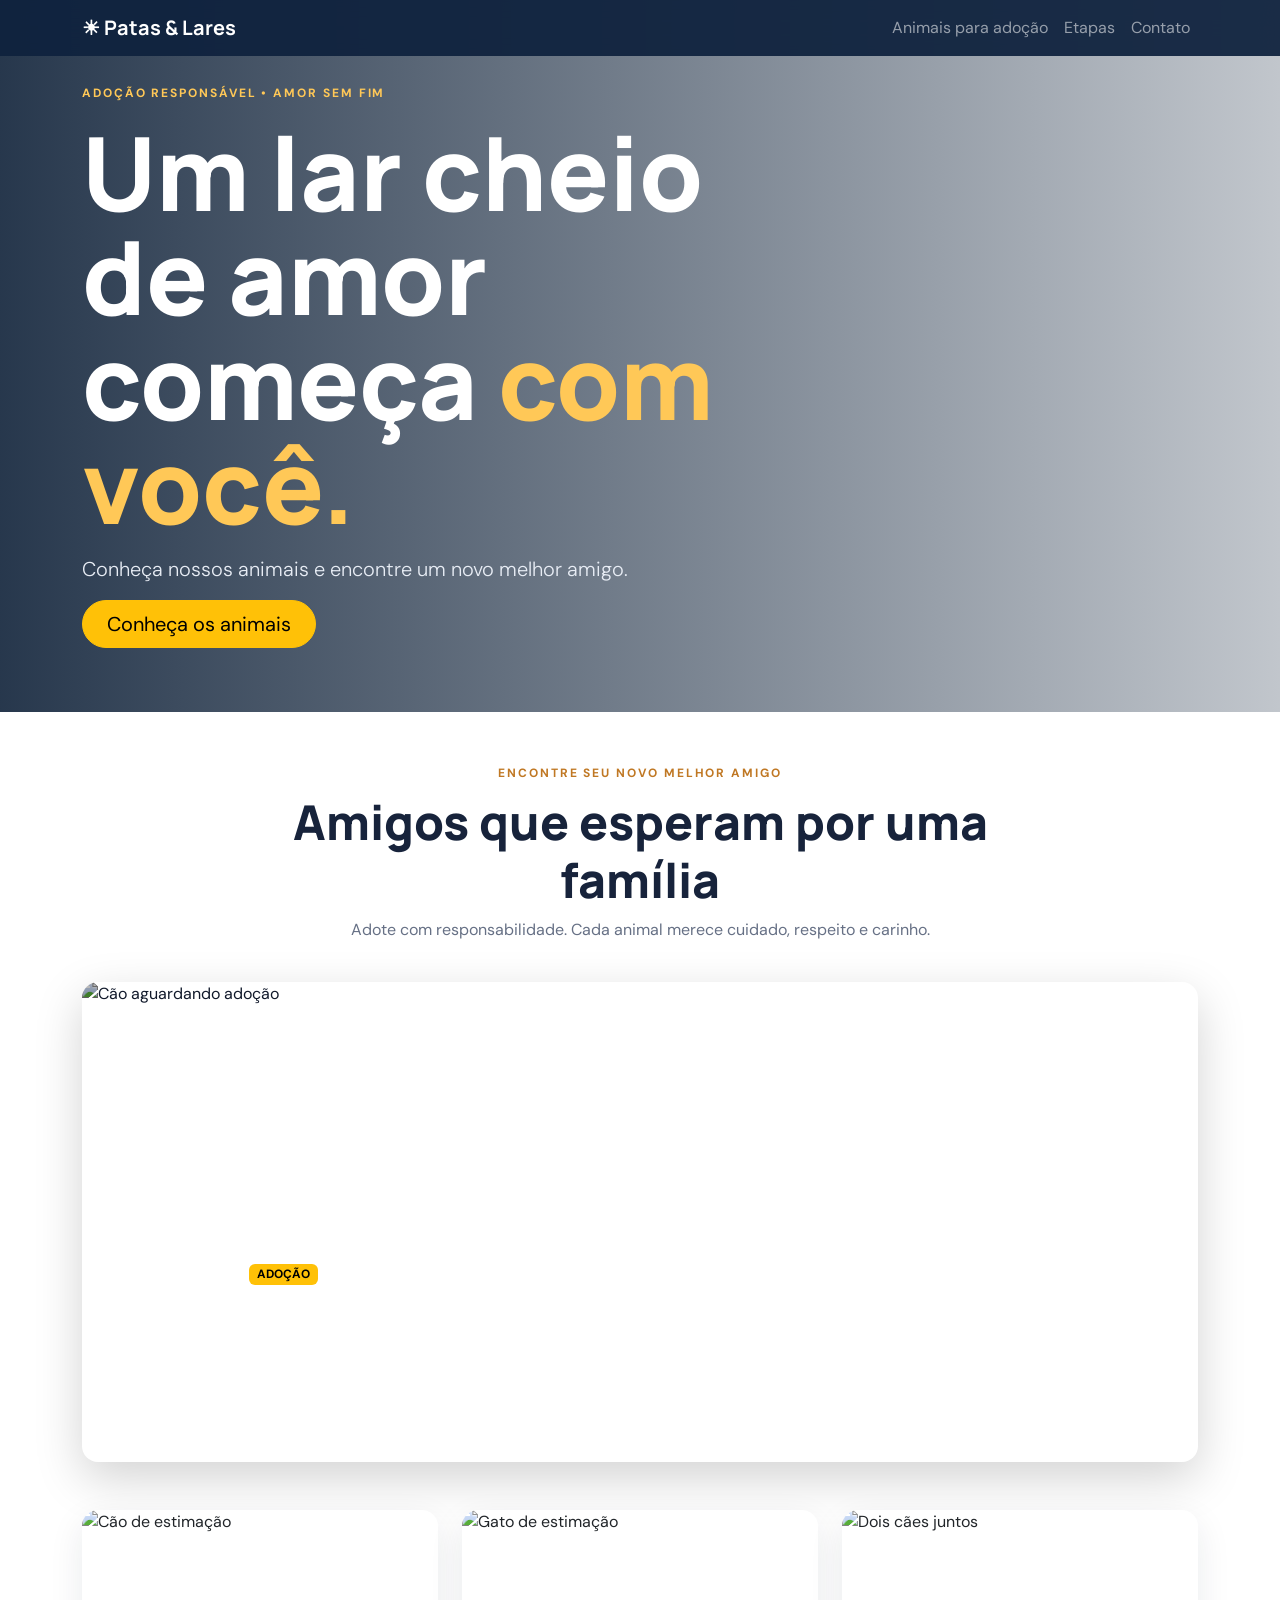
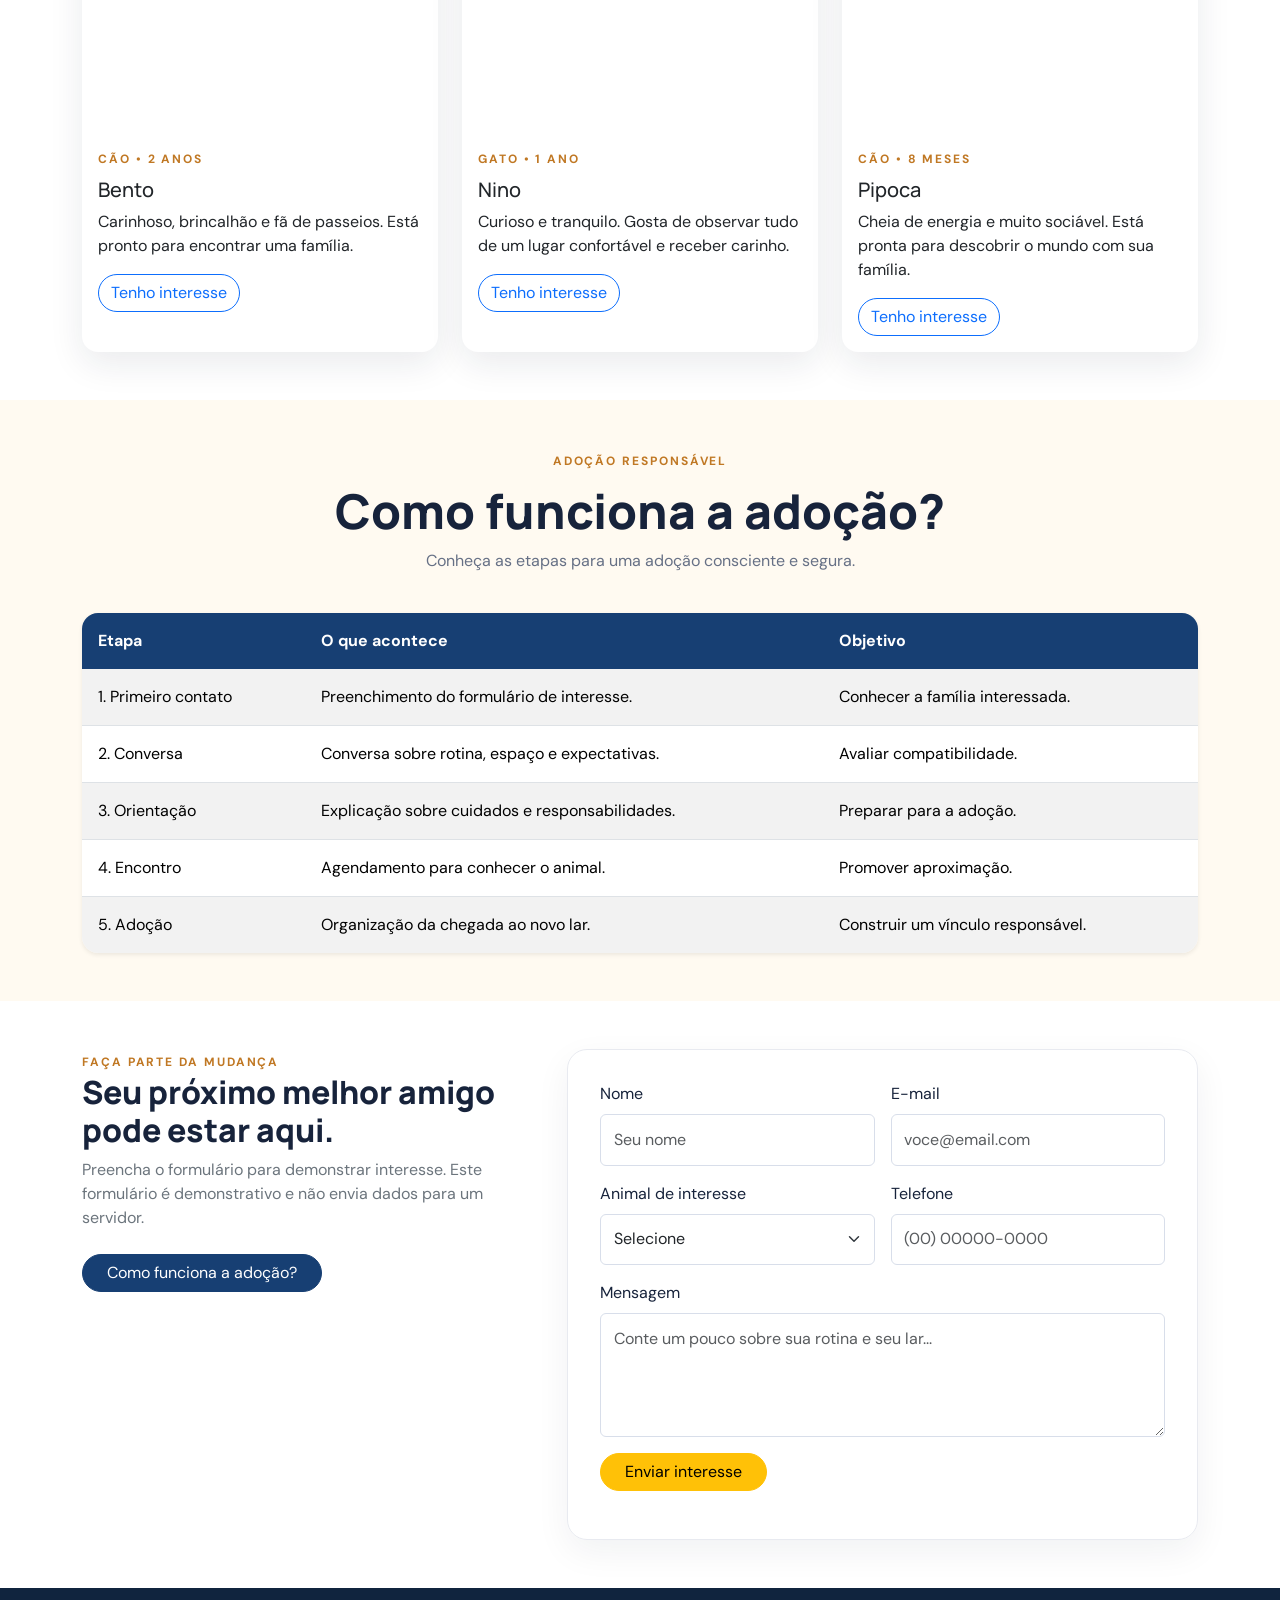
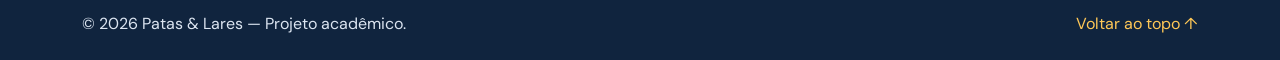
==== bootstrap/index.html @ 0aa063d4 "Pending changes exported from your codespace" ====
<!doctype html>
<html lang="pt-BR">
<head>
  <meta charset="utf-8">
  <meta name="viewport" content="width=device-width, initial-scale=1">
  <meta name="description" content="Conheça cães e gatos que esperam por uma família.">
  <title>Patas & Lares | Adoção responsável</title>
  <link href="https://cdn.jsdelivr.net/npm/bootstrap@5.3.3/dist/css/bootstrap.min.css" rel="stylesheet">
  <link rel="stylesheet" href="style.css">
</head>
<body>
<header>
  <nav class="navbar navbar-expand-lg navbar-dark fixed-top site-nav">
    <div class="container">
      <a class="navbar-brand fw-bold" href="#inicio">☀ Patas & Lares</a>
      <button class="navbar-toggler" type="button" data-bs-toggle="collapse" data-bs-target="#menu" aria-controls="menu" aria-expanded="false" aria-label="Abrir menu">
        <span class="navbar-toggler-icon"></span>
      </button>
      <div class="collapse navbar-collapse" id="menu">
        <ul class="navbar-nav ms-auto">
          <li class="nav-item"><a class="nav-link" href="#adote">Animais para adoção</a></li>
          <li class="nav-item"><a class="nav-link" href="#processo">Etapas</a></li>
          <li class="nav-item"><a class="nav-link" href="#contato">Contato</a></li>
        </ul>
      </div>
    </div>
  </nav>
</header>

<main id="inicio">
  <section class="hero-section">
    <div class="container hero-content">
      <span class="eyebrow">ADOÇÃO RESPONSÁVEL • AMOR SEM FIM</span>
      <h1>Um lar cheio de amor começa <span>com você.</span></h1>
      <p class="lead">Conheça nossos animais e encontre um novo melhor amigo.</p>
      <a class="btn btn-warning btn-lg rounded-pill px-4" href="#adote">Conheça os animais</a>
    </div>
  </section>

  <section class="py-5" id="adote">
    <div class="container">
      <div class="section-heading">
        <span class="eyebrow">ENCONTRE SEU NOVO MELHOR AMIGO</span>
        <h2>Amigos que esperam por uma família</h2>
        <p>Adote com responsabilidade. Cada animal merece cuidado, respeito e carinho.</p>
      </div>

      <div id="destaques" class="carousel slide shadow-lg rounded-4 overflow-hidden mb-5" data-bs-ride="carousel">
        <div class="carousel-indicators">
          <button type="button" data-bs-target="#destaques" data-bs-slide-to="0" class="active" aria-current="true" aria-label="Slide 1"></button>
          <button type="button" data-bs-target="#destaques" data-bs-slide-to="1" aria-label="Slide 2"></button>
          <button type="button" data-bs-target="#destaques" data-bs-slide-to="2" aria-label="Slide 3"></button>
        </div>
        <div class="carousel-inner">
          <div class="carousel-item active">
            <img src="https://images.unsplash.com/photo-1552053831-71594a27632d?auto=format&fit=crop&w=1600&q=85" class="d-block w-100 carousel-img" alt="Cão aguardando adoção">
            <div class="carousel-caption text-start"><span class="badge text-bg-warning">ADOÇÃO</span><h3>Um novo começo para todos</h3><p>Amor, cuidado e uma família para chamar de sua.</p></div>
          </div>
          <div class="carousel-item">
            <img src="https://images.unsplash.com/photo-1516734212186-a967f81ad0d7?auto=format&fit=crop&w=1600&q=85" class="d-block w-100 carousel-img" alt="Cachorro recebendo carinho">
            <div class="carousel-caption text-start"><span class="badge text-bg-warning">CUIDADO</span><h3>Cada focinho merece uma chance</h3><p>Resgatamos, cuidamos e buscamos famílias responsáveis.</p></div>
          </div>
          <div class="carousel-item">
            <img src="https://images.unsplash.com/photo-1573865526739-10659fec78a5?auto=format&fit=crop&w=1600&q=85" class="d-block w-100 carousel-img" alt="Gato aguardando adoção">
            <div class="carousel-caption text-start"><span class="badge text-bg-warning">SEJA PARTE</span><h3>Adote, apadrinhe ou ajude</h3><p>Toda ajuda aproxima um animal de um futuro melhor.</p></div>
          </div>
        </div>
        <button class="carousel-control-prev" type="button" data-bs-target="#destaques" data-bs-slide="prev"><span class="carousel-control-prev-icon" aria-hidden="true"></span><span class="visually-hidden">Anterior</span></button>
        <button class="carousel-control-next" type="button" data-bs-target="#destaques" data-bs-slide="next"><span class="carousel-control-next-icon" aria-hidden="true"></span><span class="visually-hidden">Próximo</span></button>
      </div>

      <div class="row g-4">
        <div class="col-md-4">
          <article class="card experience-card h-100">
            <img src="https://images.unsplash.com/photo-1552053831-71594a27632d?auto=format&fit=crop&w=900&q=80" class="card-img-top" alt="Cão de estimação">
            <div class="card-body"><span class="eyebrow">CÃO • 2 ANOS</span><h3 class="h5 card-title mt-2">Bento</h3><p class="card-text">Carinhoso, brincalhão e fã de passeios. Está pronto para encontrar uma família.</p><a href="#contato" class="btn btn-outline-primary rounded-pill">Tenho interesse</a></div>
          </article>
        </div>
        <div class="col-md-4">
          <article class="card experience-card h-100">
            <img src="https://images.unsplash.com/photo-1516734212186-a967f81ad0d7?auto=format&fit=crop&w=900&q=80" class="card-img-top" alt="Gato de estimação">
            <div class="card-body"><span class="eyebrow">GATO • 1 ANO</span><h3 class="h5 card-title mt-2">Nino</h3><p class="card-text">Curioso e tranquilo. Gosta de observar tudo de um lugar confortável e receber carinho.</p><a href="#contato" class="btn btn-outline-primary rounded-pill">Tenho interesse</a></div>
          </article>
        </div>
        <div class="col-md-4">
          <article class="card experience-card h-100">
            <img src="https://images.unsplash.com/photo-1548199973-03cce0bbc87b?auto=format&fit=crop&w=900&q=80" class="card-img-top" alt="Dois cães juntos">
            <div class="card-body"><span class="eyebrow">CÃO • 8 MESES</span><h3 class="h5 card-title mt-2">Pipoca</h3><p class="card-text">Cheia de energia e muito sociável. Está pronta para descobrir o mundo com sua família.</p><a href="#contato" class="btn btn-outline-primary rounded-pill">Tenho interesse</a></div>
          </article>
        </div>
      </div>
    </div>
  </section>

  <section class="py-5 table-section" id="processo">
    <div class="container">
      <div class="section-heading"><span class="eyebrow">ADOÇÃO RESPONSÁVEL</span><h2>Como funciona a adoção?</h2><p>Conheça as etapas para uma adoção consciente e segura.</p></div>
      <div class="table-responsive rounded-4 shadow-sm">
        <table class="table table-striped table-hover align-middle mb-0">
          <caption class="visually-hidden">Etapas do processo de adoção responsável</caption>
          <thead><tr><th scope="col">Etapa</th><th scope="col">O que acontece</th><th scope="col">Objetivo</th></tr></thead>
          <tbody>
            <tr><td>1. Primeiro contato</td><td>Preenchimento do formulário de interesse.</td><td>Conhecer a família interessada.</td></tr>
            <tr><td>2. Conversa</td><td>Conversa sobre rotina, espaço e expectativas.</td><td>Avaliar compatibilidade.</td></tr>
            <tr><td>3. Orientação</td><td>Explicação sobre cuidados e responsabilidades.</td><td>Preparar para a adoção.</td></tr>
            <tr><td>4. Encontro</td><td>Agendamento para conhecer o animal.</td><td>Promover aproximação.</td></tr>
            <tr><td>5. Adoção</td><td>Organização da chegada ao novo lar.</td><td>Construir um vínculo responsável.</td></tr>
          </tbody>
        </table>
      </div>
    </div>
  </section>

  <section class="py-5" id="contato">
    <div class="container">
      <div class="row g-5 align-items-start">
        <div class="col-lg-5">
          <span class="eyebrow">FAÇA PARTE DA MUDANÇA</span><h2>Seu próximo melhor amigo pode estar aqui.</h2>
          <p class="text-secondary">Preencha o formulário para demonstrar interesse. Este formulário é demonstrativo e não envia dados para um servidor.</p>
          <button class="btn btn-primary rounded-pill px-4 mt-2" data-bs-toggle="modal" data-bs-target="#infoModal">Como funciona a adoção?</button>
        </div>
        <div class="col-lg-7">
          <form id="contactForm" class="contact-form needs-validation" novalidate>
            <div class="row g-3">
              <div class="col-md-6"><label for="nome" class="form-label">Nome</label><input id="nome" name="nome" class="form-control" type="text" placeholder="Seu nome" required><div class="invalid-feedback">Informe seu nome.</div></div>
              <div class="col-md-6"><label for="email" class="form-label">E-mail</label><input id="email" name="email" class="form-control" type="email" placeholder="voce@email.com" required><div class="invalid-feedback">Informe um e-mail válido.</div></div>
              <div class="col-md-6"><label for="interesse" class="form-label">Animal de interesse</label><select id="interesse" name="interesse" class="form-select" required><option value="">Selecione</option><option>Bento</option><option>Nino</option><option>Pipoca</option><option>Quero orientação</option></select><div class="invalid-feedback">Selecione uma opção.</div></div>
              <div class="col-md-6"><label for="telefone" class="form-label">Telefone</label><input id="telefone" name="telefone" class="form-control" type="tel" pattern="[0-9() +.-]{8,}" placeholder="(00) 00000-0000" required><div class="invalid-feedback">Informe um telefone válido.</div></div>
              <div class="col-12"><label for="mensagem" class="form-label">Mensagem</label><textarea id="mensagem" name="mensagem" class="form-control" rows="4" placeholder="Conte um pouco sobre sua rotina e seu lar..." required></textarea><div class="invalid-feedback">Escreva uma mensagem.</div></div>
              <div class="col-12"><button class="btn btn-warning rounded-pill px-4" type="submit">Enviar interesse</button><p id="formFeedback" class="small mt-3 mb-0" role="status" aria-live="polite"></p></div>
            </div>
          </form>
        </div>
      </div>
    </div>
  </section>
</main>

<footer class="site-footer py-4"><div class="container d-flex flex-column flex-md-row justify-content-between gap-2"><span>© 2026 Patas & Lares — Projeto acadêmico.</span><a href="#inicio">Voltar ao topo ↑</a></div></footer>

<div class="modal fade" id="infoModal" tabindex="-1" aria-labelledby="infoModalLabel" aria-hidden="true">
  <div class="modal-dialog modal-dialog-centered"><div class="modal-content rounded-4">
    <div class="modal-header"><h2 class="modal-title fs-5" id="infoModalLabel">Sobre a adoção responsável</h2><button type="button" class="btn-close" data-bs-dismiss="modal" aria-label="Fechar"></button></div>
    <div class="modal-body"><p>A Patas & Lares é uma ONG fictícia para fins acadêmicos. O site apresenta animais disponíveis, etapas de adoção e um formulário demonstrativo.</p><p class="mb-0">Os animais, contatos e informações são fictícios e foram criados para fins acadêmicos.</p></div>
    <div class="modal-footer"><button type="button" class="btn btn-primary rounded-pill" data-bs-dismiss="modal">Entendi</button></div>
  </div></div>
</div>

<script src="https://cdn.jsdelivr.net/npm/bootstrap@5.3.3/dist/js/bootstrap.bundle.min.js"></script>
<script src="script.js"></script>
</body>
</html>
---- bootstrap/style.css ----
@import url('https://fonts.googleapis.com/css2?family=DM+Sans:wght@400;500;600;700&family=Manrope:wght@600;700;800&display=swap');
:root{--ink:#17233b;--blue:#173f73;--gold:#ffc857;--cream:#fffaf1}
*{scroll-margin-top:82px}
body{font-family:'DM Sans',sans-serif;color:var(--ink);background:#fff}
h1,h2,h3,.navbar-brand{font-family:'Manrope',sans-serif;font-weight:800}
.site-nav{background:rgba(15,35,62,.94);backdrop-filter:blur(12px)}
.hero-section{min-height:78vh;display:flex;align-items:center;color:#fff;background:linear-gradient(90deg,rgba(9,28,52,.88),rgba(9,28,52,.25)),url('https://images.unsplash.com/photo-1552053831-71594a27632d?auto=format&fit=crop&w=2000&q=90') center/cover}
.hero-content{padding-top:5rem;padding-bottom:4rem}
.hero-section h1{font-size:clamp(3rem,8vw,6.4rem);line-height:1.02;max-width:760px;margin:1rem 0}
.hero-section h1 span{color:var(--gold)}
.hero-section .lead{max-width:560px;color:#e8edf5}
.eyebrow{font-size:.75rem;letter-spacing:.16em;font-weight:700;color:#c07824}
.hero-section .eyebrow{color:var(--gold)}
.section-heading{max-width:700px;margin:0 auto 2.5rem;text-align:center}
.section-heading h2{font-size:clamp(2rem,4vw,3rem);margin:.6rem 0}
.section-heading p{color:#667085}
.carousel-img{height:480px;object-fit:cover;filter:brightness(.72)}
.carousel-caption{bottom:3.2rem}
.carousel-caption h3{font-size:clamp(1.8rem,4vw,3rem)}
.experience-card{border:0;border-radius:1rem;overflow:hidden;box-shadow:0 12px 35px rgba(23,35,59,.09);transition:transform .2s,box-shadow .2s}
.experience-card:hover{transform:translateY(-6px);box-shadow:0 18px 42px rgba(23,35,59,.15)}
.experience-card img{height:220px;object-fit:cover}
.btn-primary{background:var(--blue);border-color:var(--blue)}
.btn-primary:hover{background:#0f2d53;border-color:#0f2d53}
.table-section{background:var(--cream)}
.table thead th{background:var(--blue);color:#fff;border:0;padding:1rem}
.table td{padding:1rem}
.contact-form{padding:2rem;border:1px solid #e8eaf0;border-radius:1.25rem;box-shadow:0 12px 35px rgba(23,35,59,.06)}
.form-control,.form-select{padding:.8rem;border-color:#d8deea}
.form-control:focus,.form-select:focus{border-color:#5b86b5;box-shadow:0 0 0 .2rem rgba(23,63,115,.12)}
.site-footer{background:#10243e;color:#dce5f1}
.site-footer a{color:var(--gold);text-decoration:none}
@media(max-width:767px){.hero-section{min-height:75vh}.carousel-img{height:350px}.carousel-caption{bottom:2.2rem}.carousel-caption p{font-size:.9rem}.contact-form{padding:1.25rem}}
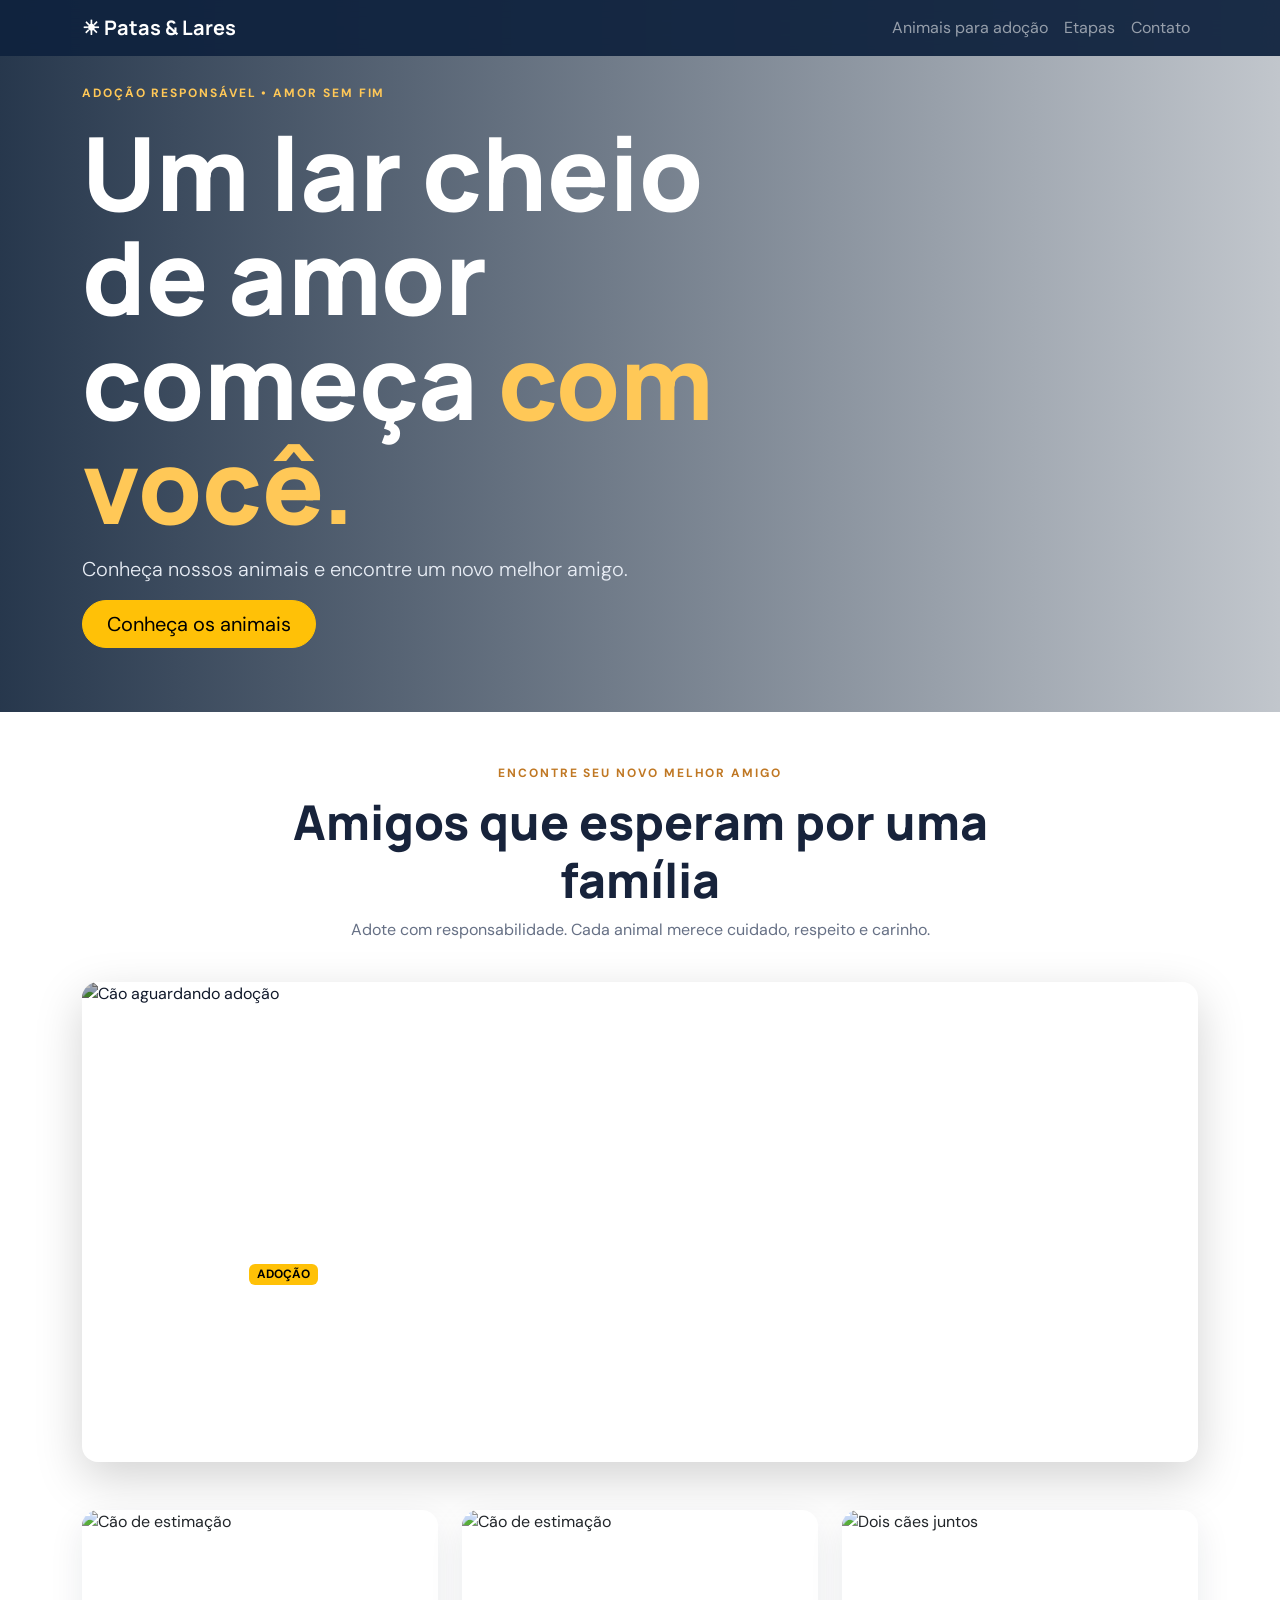
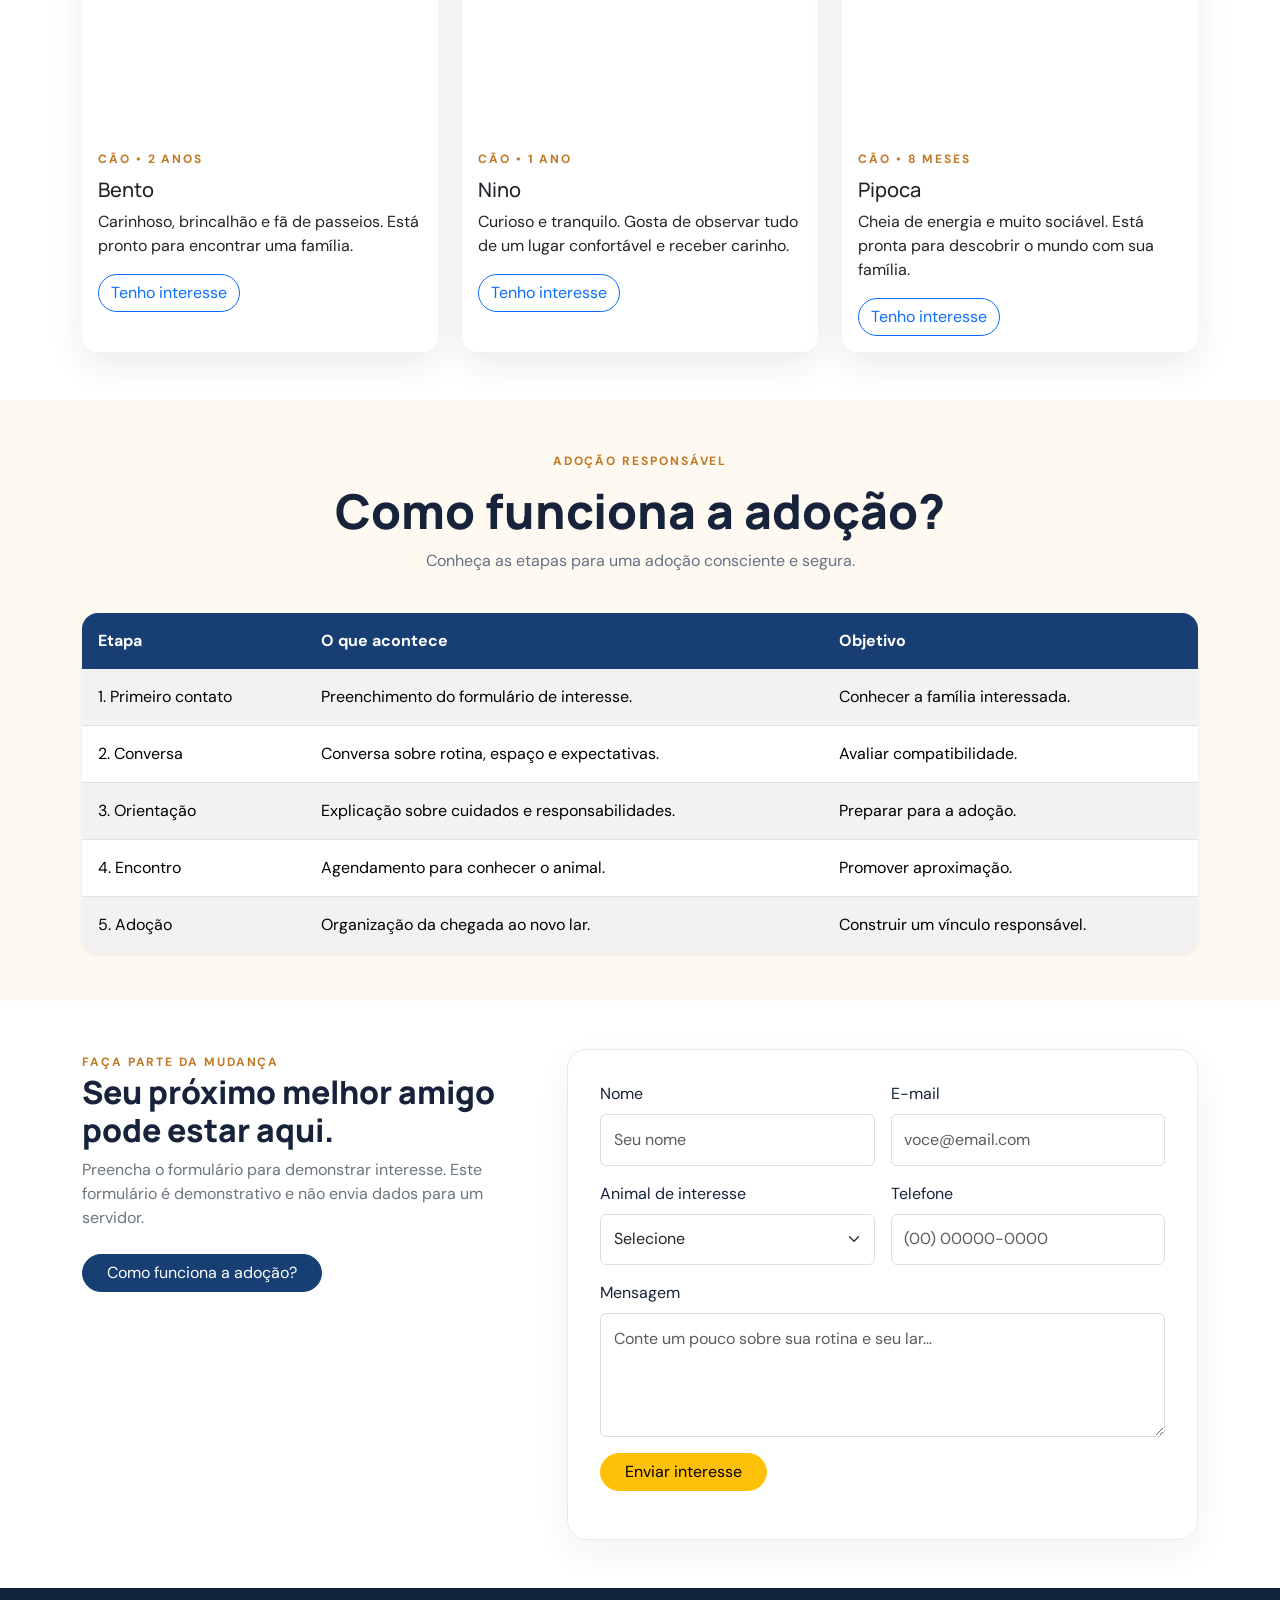
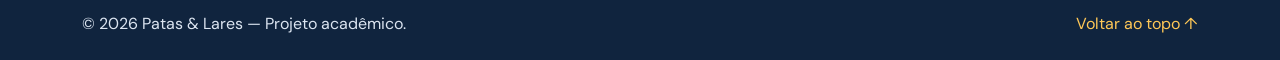
==== commit f591f788: "ajuste" ====
--- a/bootstrap/index.html
+++ b/bootstrap/index.html
@@ -61,7 +61,7 @@
             <div class="carousel-caption text-start"><span class="badge text-bg-warning">CUIDADO</span><h3>Cada focinho merece uma chance</h3><p>Resgatamos, cuidamos e buscamos famílias responsáveis.</p></div>
           </div>
           <div class="carousel-item">
-            <img src="https://images.unsplash.com/photo-1573865526739-10659fec78a5?auto=format&fit=crop&w=1600&q=85" class="d-block w-100 carousel-img" alt="Gato aguardando adoção">
+            <img src="https://images.unsplash.com/photo-1573865526739-10659fec78a5?auto=format&fit=crop&w=1600&q=85" class="d-block w-100 carousel-img" alt="Cão aguardando adoção">
             <div class="carousel-caption text-start"><span class="badge text-bg-warning">SEJA PARTE</span><h3>Adote, apadrinhe ou ajude</h3><p>Toda ajuda aproxima um animal de um futuro melhor.</p></div>
           </div>
         </div>
@@ -78,8 +78,8 @@
         </div>
         <div class="col-md-4">
           <article class="card experience-card h-100">
-            <img src="https://images.unsplash.com/photo-1516734212186-a967f81ad0d7?auto=format&fit=crop&w=900&q=80" class="card-img-top" alt="Gato de estimação">
-            <div class="card-body"><span class="eyebrow">GATO • 1 ANO</span><h3 class="h5 card-title mt-2">Nino</h3><p class="card-text">Curioso e tranquilo. Gosta de observar tudo de um lugar confortável e receber carinho.</p><a href="#contato" class="btn btn-outline-primary rounded-pill">Tenho interesse</a></div>
+            <img src="https://images.unsplash.com/photo-1516734212186-a967f81ad0d7?auto=format&fit=crop&w=900&q=80" class="card-img-top" alt="Cão de estimação">
+            <div class="card-body"><span class="eyebrow">CÃO • 1 ANO</span><h3 class="h5 card-title mt-2">Nino</h3><p class="card-text">Curioso e tranquilo. Gosta de observar tudo de um lugar confortável e receber carinho.</p><a href="#contato" class="btn btn-outline-primary rounded-pill">Tenho interesse</a></div>
           </article>
         </div>
         <div class="col-md-4">
@@ -149,4 +149,4 @@
 <script src="https://cdn.jsdelivr.net/npm/bootstrap@5.3.3/dist/js/bootstrap.bundle.min.js"></script>
 <script src="script.js"></script>
 </body>
-</html>+</html>
